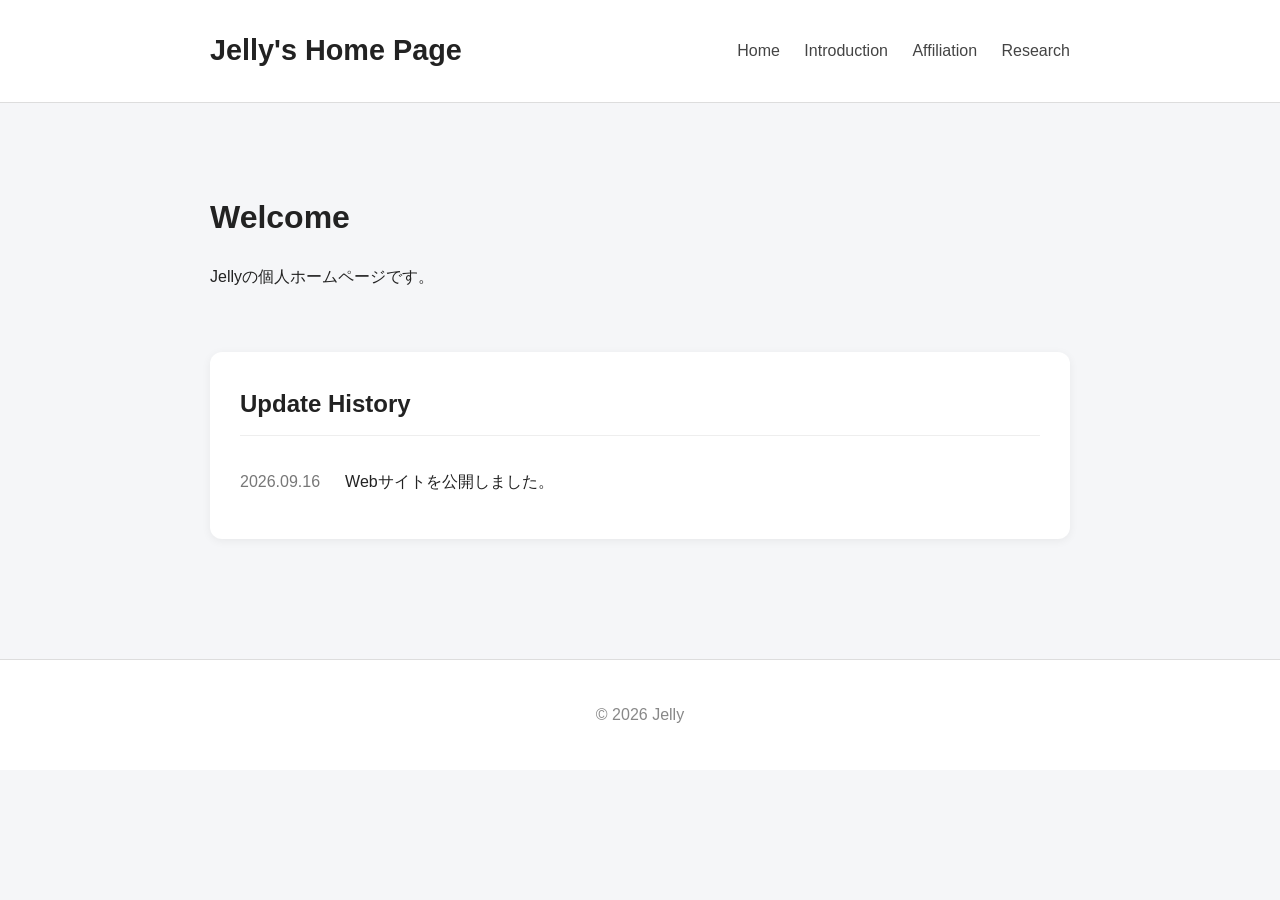
==== index.html @ 9bf1cde9 "Add Research link to navigation" ====
<!DOCTYPE html>
<html lang="ja">

<head>
    <meta charset="UTF-8">
    <meta name="viewport" content="width=device-width, initial-scale=1.0">

    <title>Jelly's Home Page</title>

    <link rel="stylesheet" href="style.css">
</head>

<body>

    <header class="site-header">
        <div class="header-inner">
            <h1>Jelly's Home Page</h1>

            <nav>
                <a href="./">Home</a>
                <a href="introduction/">Introduction</a>
                <a href="affiliation/">Affiliation</a>
                <a href="../research/">Research</a>
            </nav>
        </div>
    </header>


    <main class="container">

        <section class="welcome">
            <h2>Welcome</h2>

            <p>
                Jellyの個人ホームページです。
            </p>
        </section>


        <section class="updates">
            <h2>Update History</h2>

            <ul class="update-list">
                <li>
                    <time datetime="2026-09-16">2026.09.16</time>
                    <span>Webサイトを公開しました。</span>
                </li>
            </ul>
        </section>

    </main>


    <footer>
        <p>© 2026 Jelly</p>
    </footer>

</body>

</html>
---- style.css ----
* {
    box-sizing: border-box;
}

body {
    margin: 0;

    font-family:
        -apple-system,
        BlinkMacSystemFont,
        "Segoe UI",
        "Helvetica Neue",
        Arial,
        sans-serif;

    line-height: 1.8;

    background-color: #f5f6f8;
    color: #222222;
}


/* Header */

.site-header {
    background-color: #ffffff;
    border-bottom: 1px solid #dddddd;
}

.header-inner {
    max-width: 900px;
    margin: 0 auto;
    padding: 25px 20px;

    display: flex;
    justify-content: space-between;
    align-items: center;
}

nav a {
    margin-left: 20px;

    color: #444444;
    text-decoration: none;
}

nav a:hover {
    text-decoration: underline;
}

.site-header h1 {
    margin: 0;
    font-size: 1.8rem;
}


/* Main */

.container {
    max-width: 900px;
    margin: 0 auto;
    padding: 60px 20px;
}


/* Welcome */

.welcome {
    margin-bottom: 60px;
}

.welcome h2 {
    font-size: 2rem;
    margin-bottom: 10px;
}


/* Update History */

.updates {
    padding: 30px;

    background-color: #ffffff;

    border-radius: 12px;

    box-shadow:
        0 2px 10px rgba(0, 0, 0, 0.06);
}

.updates h2 {
    margin-top: 0;

    padding-bottom: 10px;

    border-bottom: 1px solid #eeeeee;
}

.update-list {
    list-style: none;

    margin: 0;
    padding: 0;
}

.update-list li {
    display: flex;

    gap: 25px;

    padding: 12px 0;

    border-bottom: 1px solid #eeeeee;
}

.update-list li:last-child {
    border-bottom: none;
}

.update-list time {
    color: #777777;
    white-space: nowrap;
}


/* Footer */

footer {
    margin-top: 60px;

    padding: 25px;

    text-align: center;

    color: #888888;

    background-color: #ffffff;

    border-top: 1px solid #dddddd;
}


/* Smartphone */

@media (max-width: 600px) {

    .update-list li {
        flex-direction: column;
        gap: 3px;
    }
}
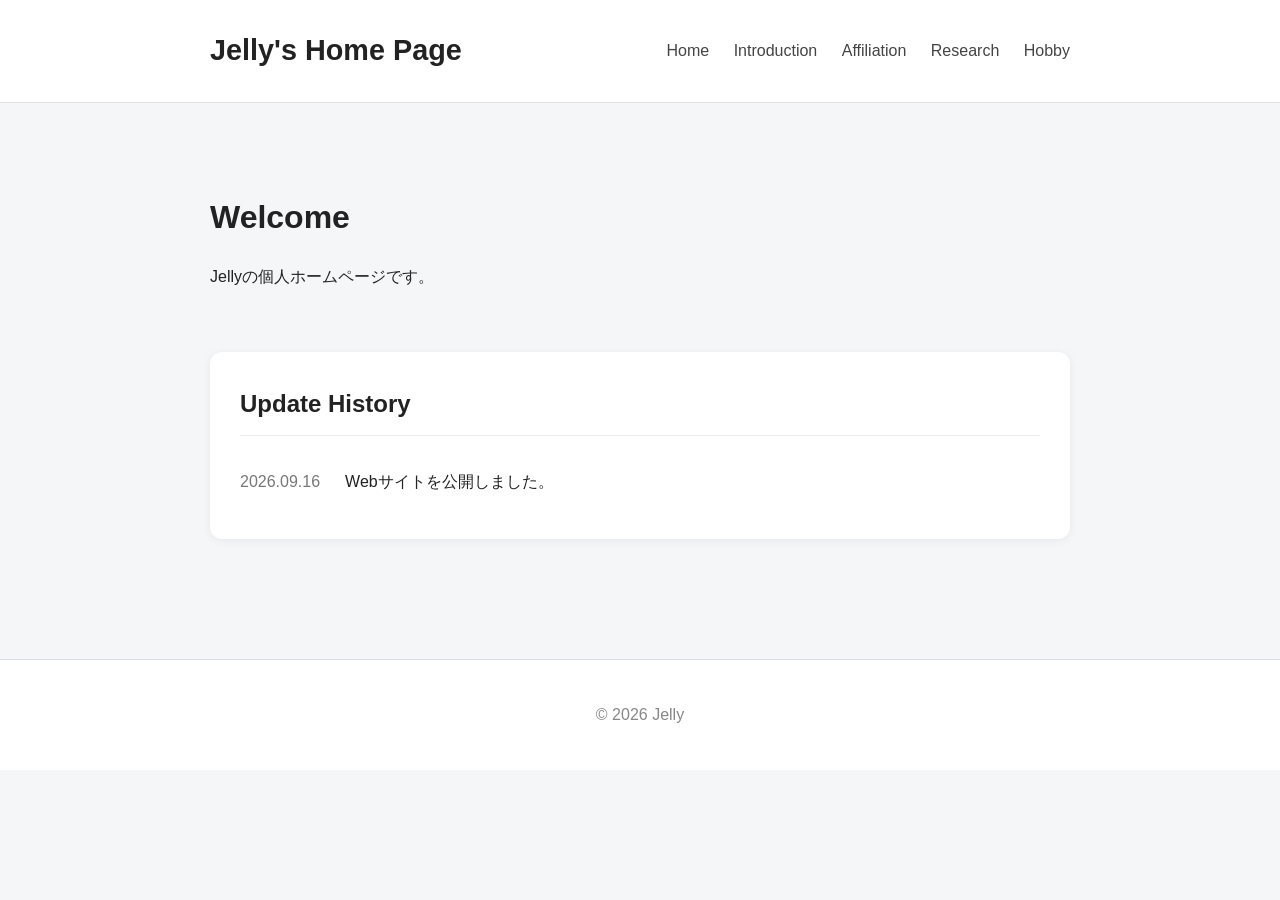
==== commit add1ace8: "Add Hobby link to navigation in index.html" ====
--- a/index.html
+++ b/index.html
@@ -21,6 +21,7 @@
                 <a href="introduction/">Introduction</a>
                 <a href="affiliation/">Affiliation</a>
                 <a href="../research/">Research</a>
+                <a href="../hobby/">Hobby</a>
             </nav>
         </div>
     </header>
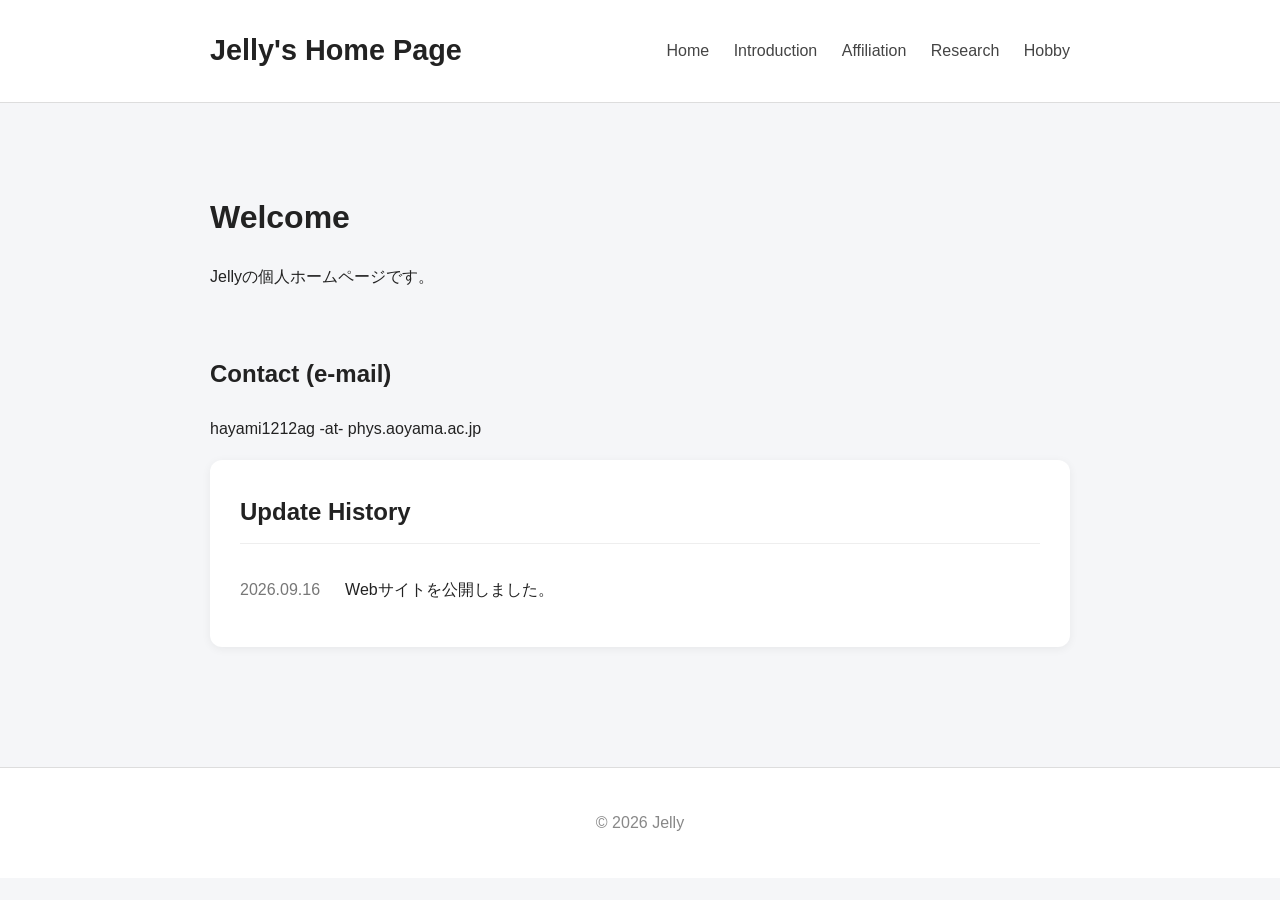
==== commit 52acbb3a: "Add contact section with email information" ====
--- a/index.html
+++ b/index.html
@@ -37,6 +37,14 @@
             </p>
         </section>
 
+        <section class="email">
+            <h2>Contact (e-mail)</h2>
+
+            <p>
+                hayami1212ag -at- phys.aoyama.ac.jp
+            </p>
+        </section>
+
 
         <section class="updates">
             <h2>Update History</h2>
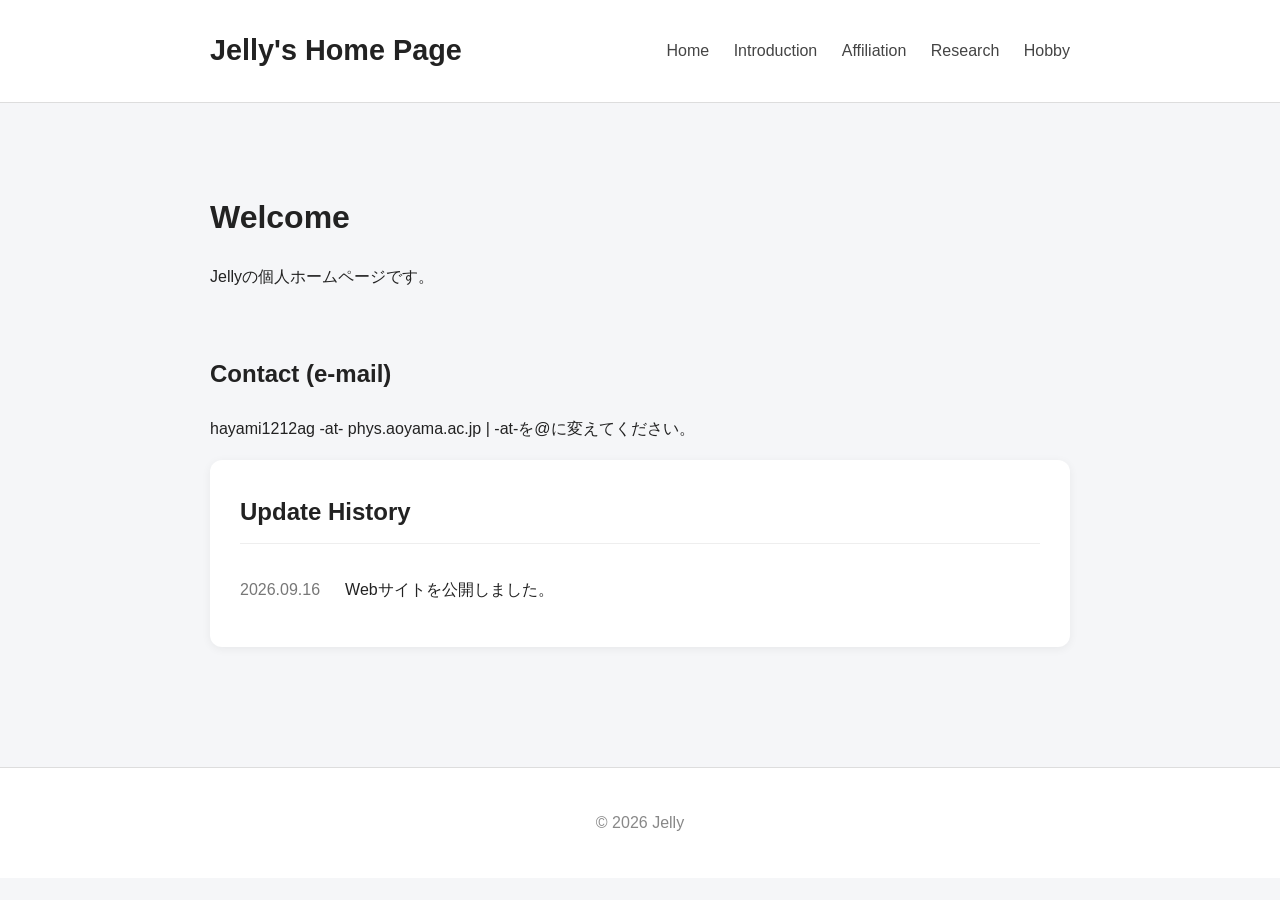
==== commit 5018a43e: "Modify email contact format in index.html Updated email contact information with instructions." ====
--- a/index.html
+++ b/index.html
@@ -41,7 +41,7 @@
             <h2>Contact (e-mail)</h2>
 
             <p>
-                hayami1212ag -at- phys.aoyama.ac.jp
+                hayami1212ag -at- phys.aoyama.ac.jp | -at-を@に変えてください。
             </p>
         </section>
 
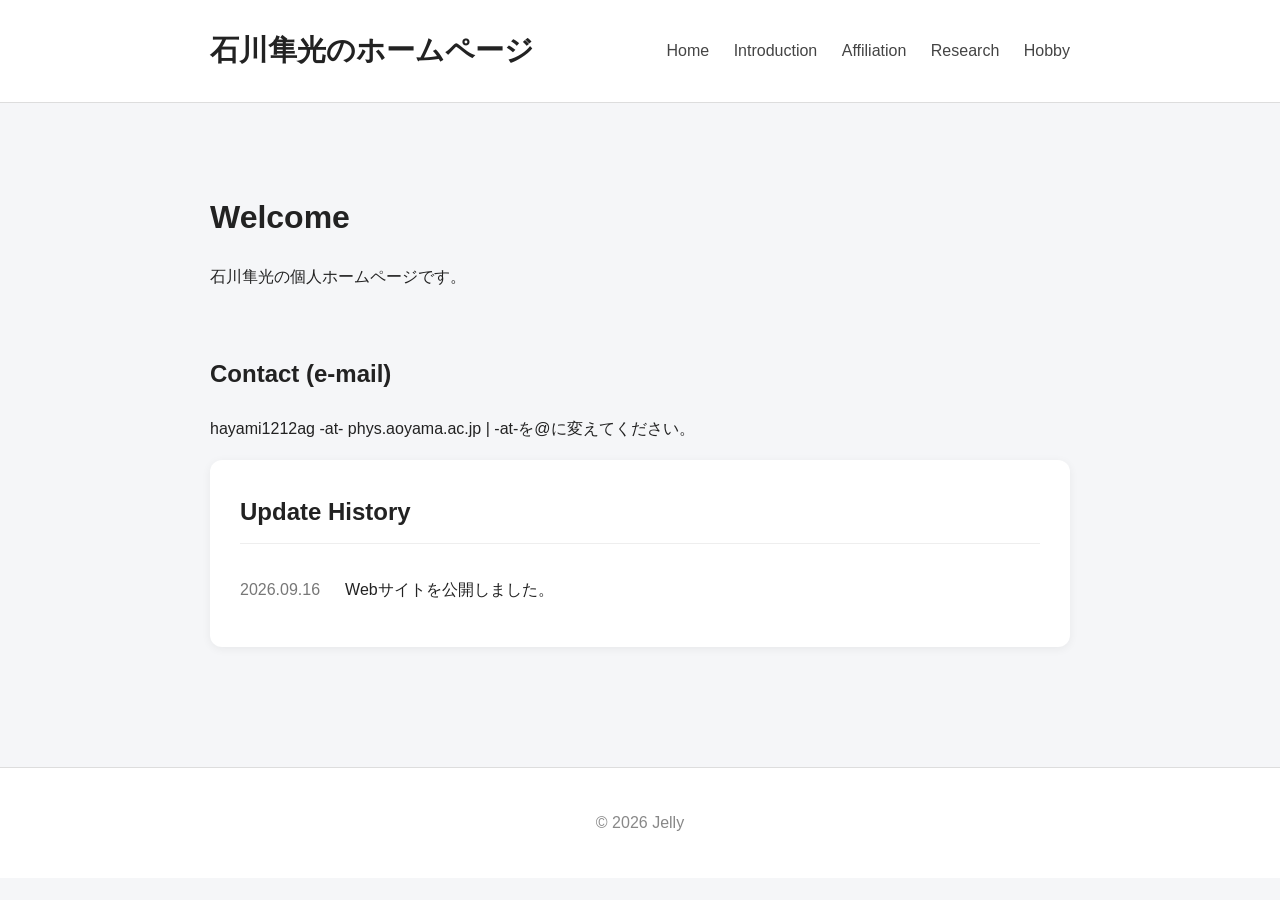
==== commit 4d8f7045: "Update title and header text to Japanese" ====
--- a/index.html
+++ b/index.html
@@ -5,7 +5,7 @@
     <meta charset="UTF-8">
     <meta name="viewport" content="width=device-width, initial-scale=1.0">
 
-    <title>Jelly's Home Page</title>
+    <title>石川隼光のホームページ</title>
 
     <link rel="stylesheet" href="style.css">
 </head>
@@ -14,7 +14,7 @@
 
     <header class="site-header">
         <div class="header-inner">
-            <h1>Jelly's Home Page</h1>
+            <h1>石川隼光のホームページ</h1>
 
             <nav>
                 <a href="./">Home</a>
@@ -33,7 +33,7 @@
             <h2>Welcome</h2>
 
             <p>
-                Jellyの個人ホームページです。
+                石川隼光の個人ホームページです。
             </p>
         </section>
 
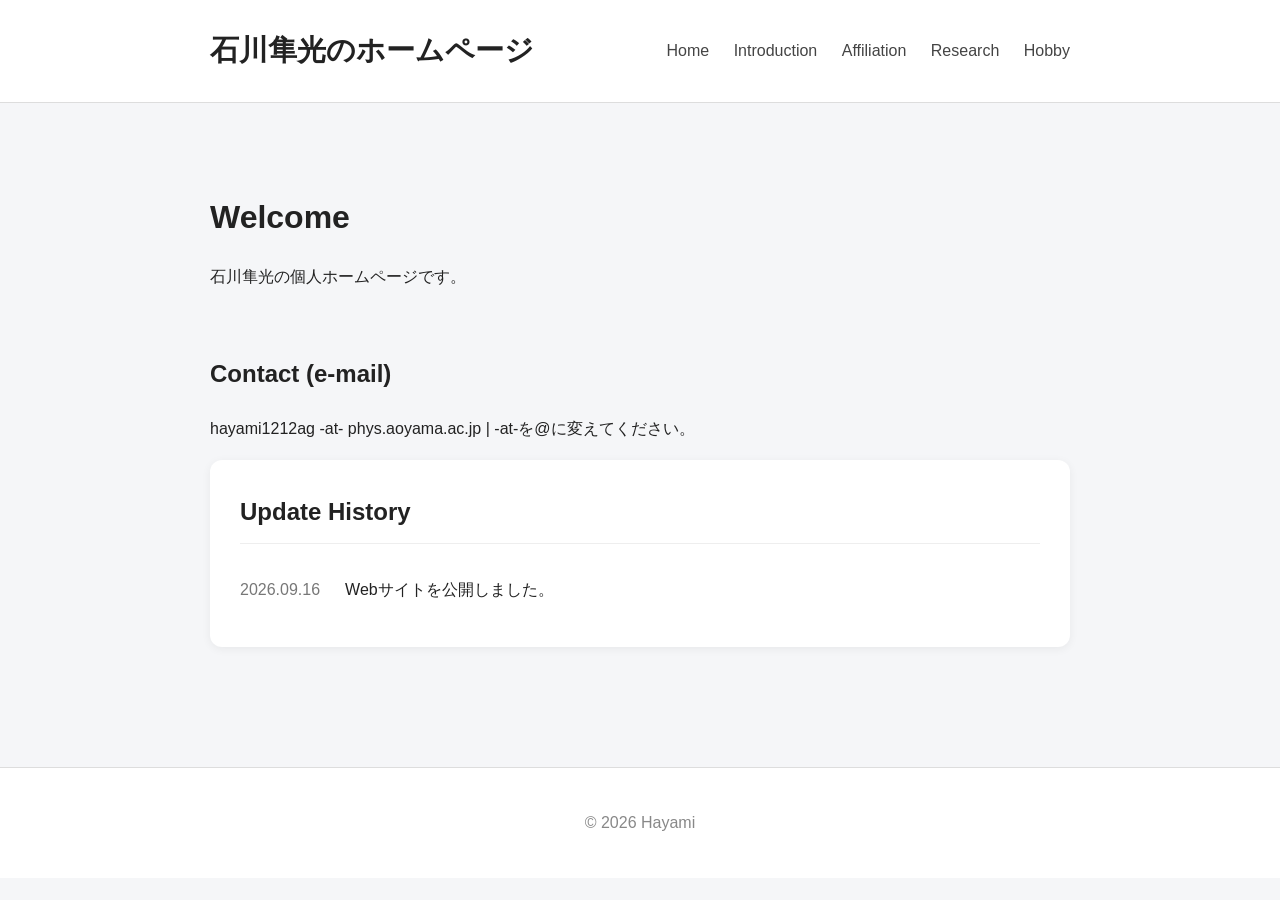
==== commit dffc6c86: "Update footer copyright from Jelly to Hayami" ====
--- a/index.html
+++ b/index.html
@@ -61,7 +61,7 @@
 
 
     <footer>
-        <p>© 2026 Jelly</p>
+        <p>© 2026 Hayami</p>
     </footer>
 
 </body>
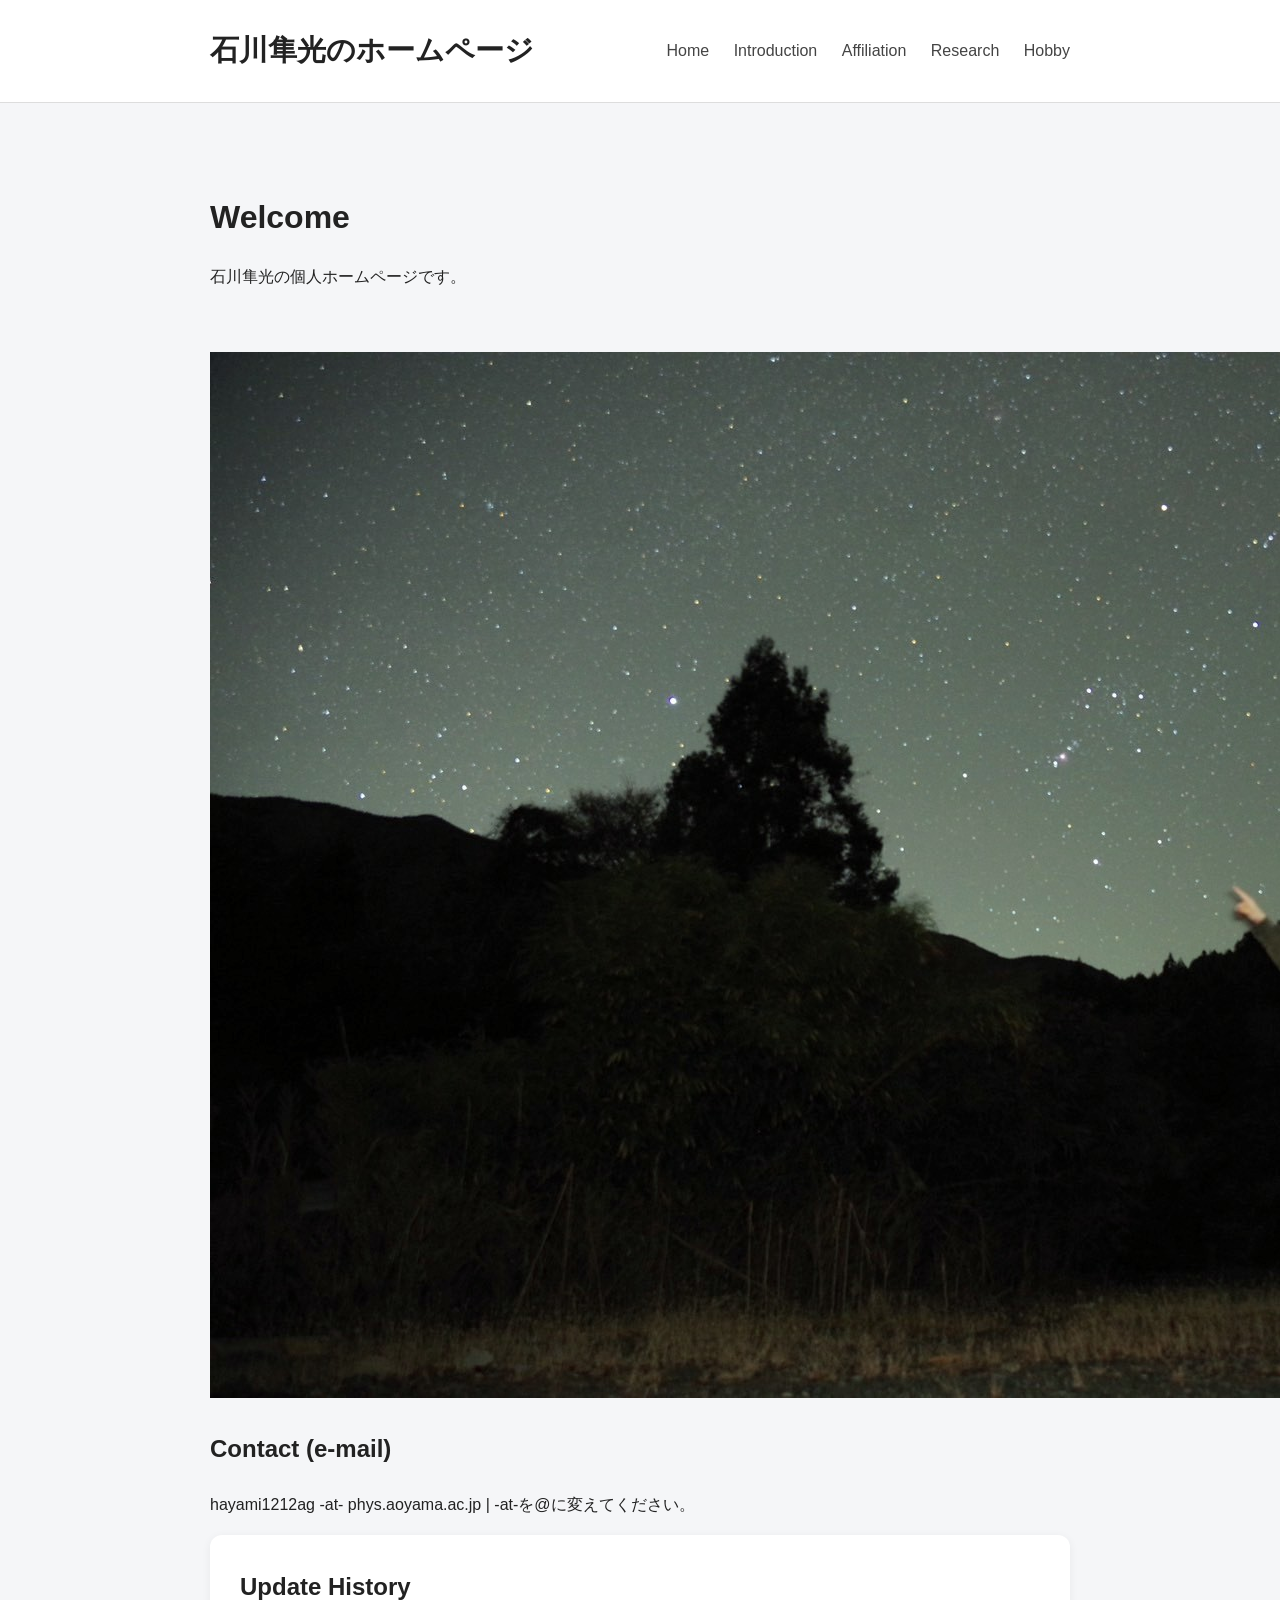
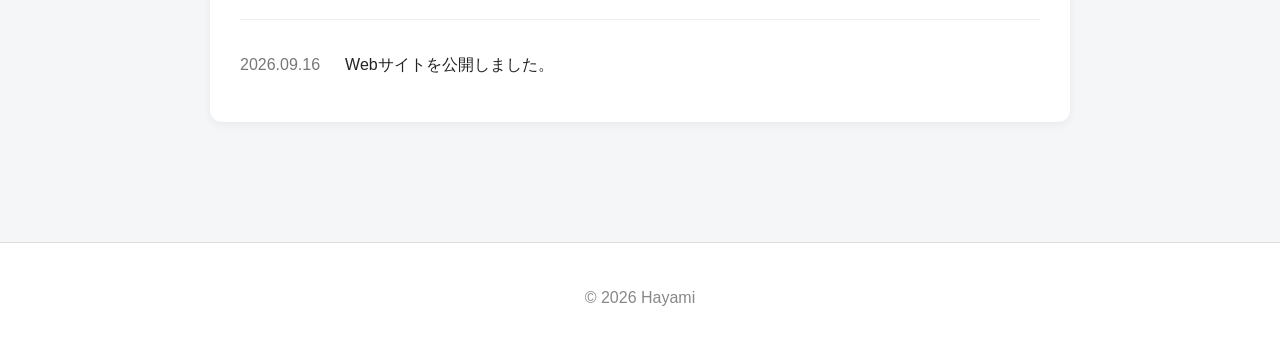
==== commit 42b93c94: "Add section for CRC image in index.html" ====
--- a/index.html
+++ b/index.html
@@ -37,6 +37,10 @@
             </p>
         </section>
 
+        <section class="icon">
+            <img src="image/CRC.jpg">
+        </section>
+
         <section class="email">
             <h2>Contact (e-mail)</h2>
 
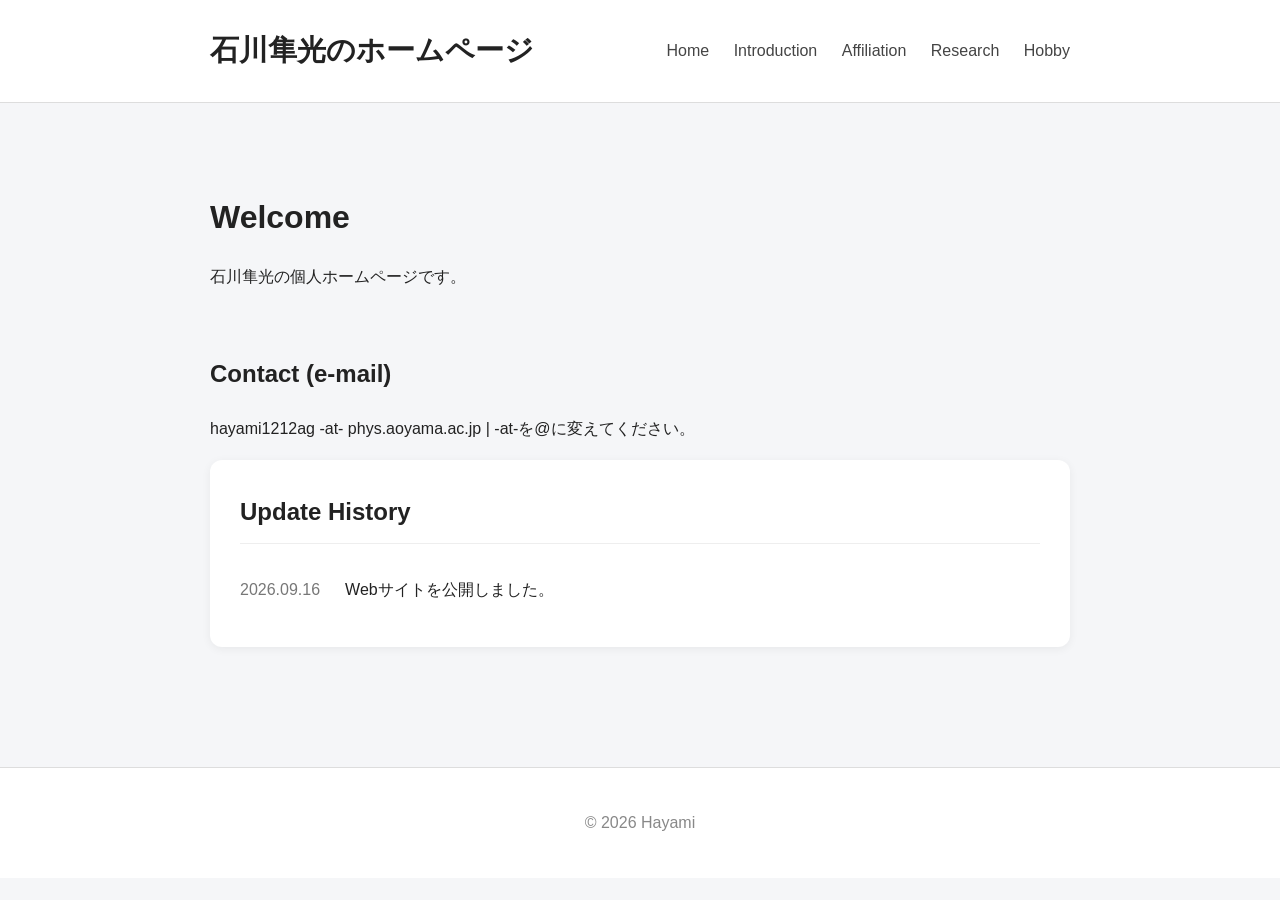
==== commit 441a618b: "Comment out icon section in index.html Comment out the icon section in index.html" ====
--- a/index.html
+++ b/index.html
@@ -37,9 +37,11 @@
             </p>
         </section>
 
+        <!--
         <section class="icon">
             <img src="image/CRC.jpg">
         </section>
+        -->
 
         <section class="email">
             <h2>Contact (e-mail)</h2>
--- a/style.css
+++ b/style.css
@@ -72,6 +72,13 @@
 .welcome h2 {
     font-size: 2rem;
     margin-bottom: 10px;
+}
+
+.icon img {
+    width: 100%;
+    height: 220px;
+    object-fit: cover;
+    border-radius: 10px;
 }
 
 
